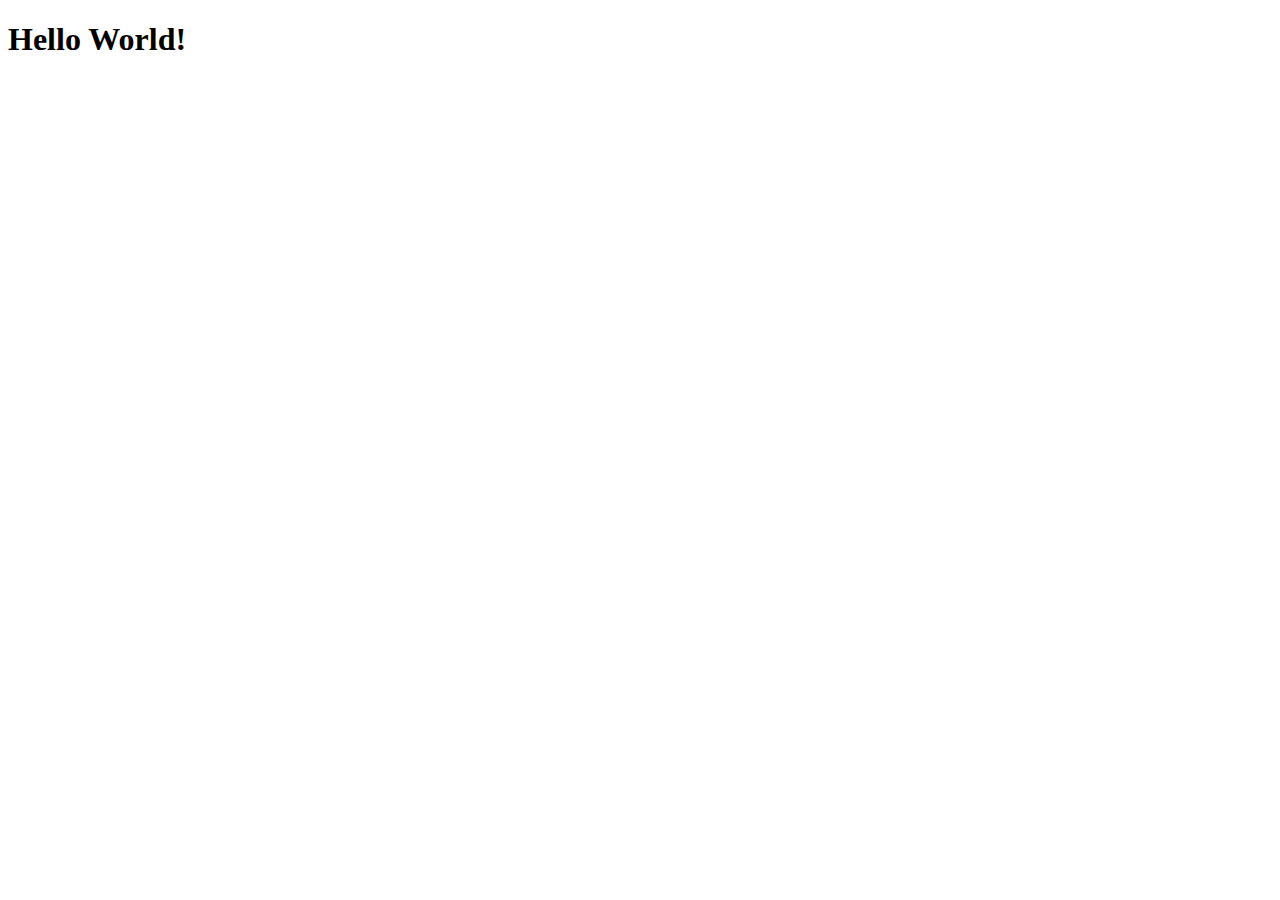
==== index.html @ 15f034bb "first commit" ====
<!DOCTYPE html>
<html lang="en">
<head>
    <meta charset="UTF-8">
    <meta name="viewport" content="width=device-width, initial-scale=1.0">
    <title>Rana's Portfolio Website | First Assignment!</title>
</head>
<body>
    <h1>Hello World!</h1>
</body>
</html>
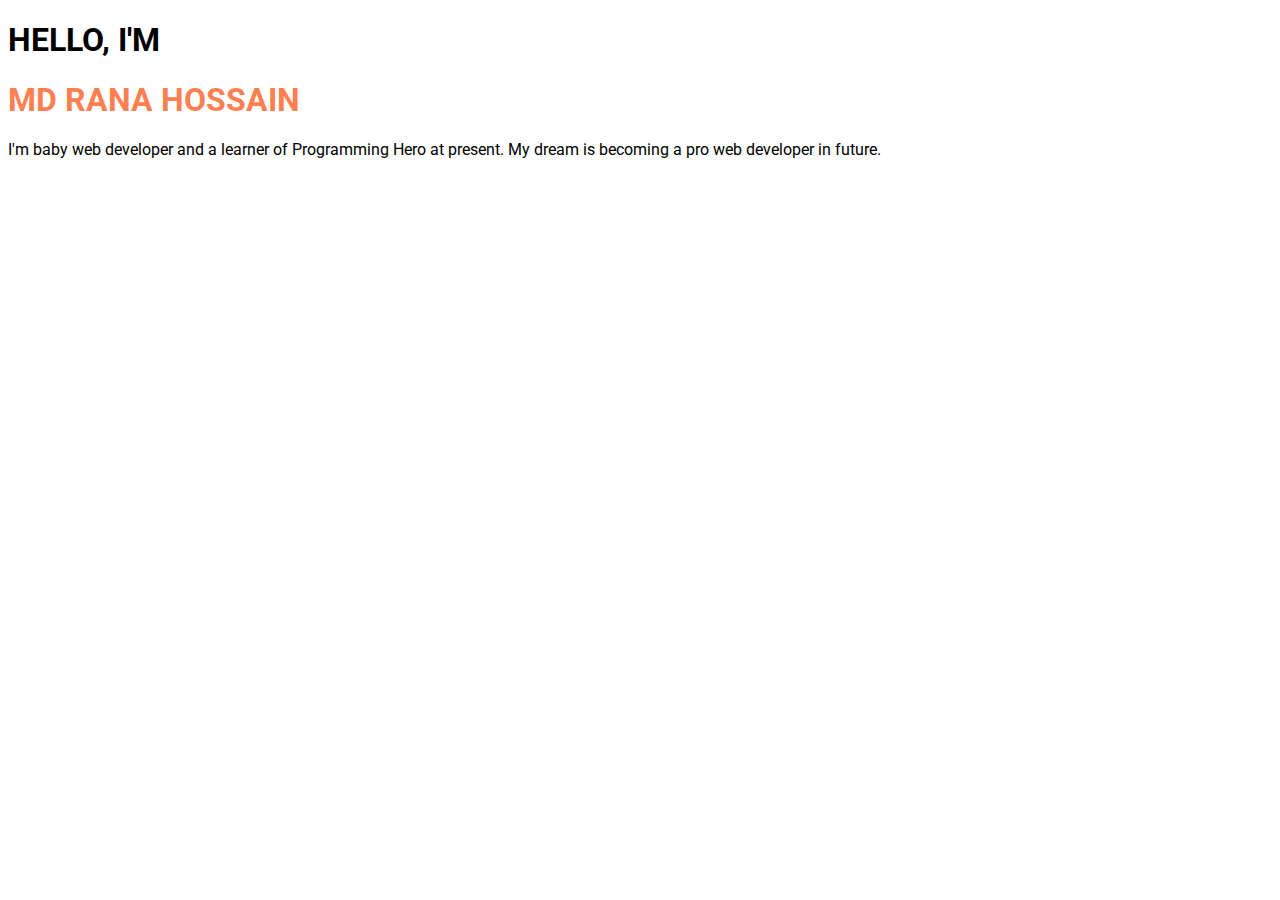
==== commit 84b715ae: "First push" ====
--- a/index.html
+++ b/index.html
@@ -4,8 +4,13 @@
     <meta charset="UTF-8">
     <meta name="viewport" content="width=device-width, initial-scale=1.0">
     <title>Rana's Portfolio Website | First Assignment!</title>
+    <link rel="preconnect" href="https://fonts.gstatic.com">
+    <link href="https://fonts.googleapis.com/css2?family=Bebas+Neue&family=Roboto&display=swap" rel="stylesheet">
+    <link rel="stylesheet" href="style.css">
 </head>
 <body>
-    <h1>Hello World!</h1>
+    <h1>HELLO, I'M</h1>
+    <h1><span class="my-name">MD RANA HOSSAIN</span></h1>
+    <p>I'm baby web developer and a learner of Programming Hero at present. My dream is becoming a pro web developer in future.</p>
 </body>
 </html>--- a/style.css
+++ b/style.css
@@ -0,0 +1,8 @@
+body{
+    font-family: 'Bebas Neue', cursive;
+font-family: 'Roboto', sans-serif;
+}
+
+.my-name{
+    color: coral;
+}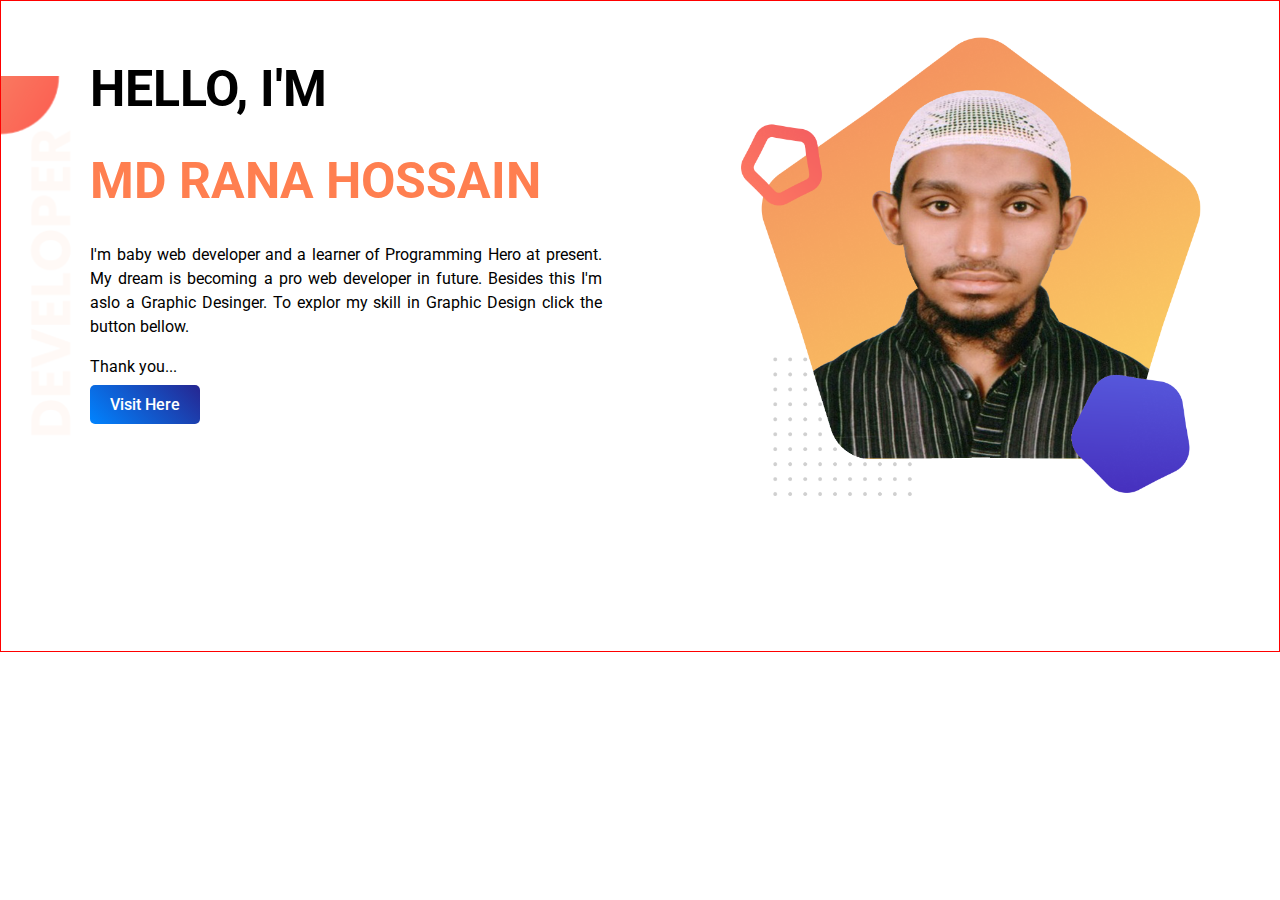
==== commit 028b5f43: "Second Push" ====
--- a/index.html
+++ b/index.html
@@ -9,8 +9,17 @@
     <link rel="stylesheet" href="style.css">
 </head>
 <body>
-    <h1>HELLO, I'M</h1>
-    <h1><span class="my-name">MD RANA HOSSAIN</span></h1>
-    <p>I'm baby web developer and a learner of Programming Hero at present. My dream is becoming a pro web developer in future.</p>
+    <section class="top-banner">
+        <div class=half-width>
+            <h1>HELLO, I'M</h1>
+            <h1><span class="my-name">MD RANA HOSSAIN</span></h1>
+            <p>I'm baby web developer and a learner of Programming Hero at present. My dream is becoming a pro web developer in future. Besides this I'm aslo a Graphic Desinger. To explor my skill in Graphic Design click the button bellow.</p>
+            <p>Thank you...</p>
+            <a class="link-button freelancer" target="_blank" href="https://www.freelancer.com/u/MdRana786">Visit Here</a>
+        </div>
+        <div class=half-width>
+            <img src="images/profile1.png" alt="My First Image">
+        </div>
+    </section>
 </body>
 </html>--- a/style.css
+++ b/style.css
@@ -1,8 +1,55 @@
 body{
+    margin: 0%;
     font-family: 'Bebas Neue', cursive;
 font-family: 'Roboto', sans-serif;
 }
 
+h1{
+    font-size: 50px;
+    font-weight: 700;
+
+}
+
+p{
+    font-family: 'Roboto', sans-serif;
+    line-height: 24px;
+    text-align: justify;
+}
+
+
 .my-name{
     color: coral;
+}
+.top-banner{
+    background-image: url("images/top-banner.png");
+    background-repeat: no-repeat;
+    background-position: left;
+
+    
+}
+
+.half-width{
+    margin-left: 5%;
+    width: 40%;
+    padding: 2%;
+    float: left;
+}
+
+section img{
+    width: 100%;
+}
+
+section{
+    height: 500px;
+    padding-bottom: 150px;
+    border: solid red 1px;
+}
+
+.link-button{
+    text-decoration: none;
+    font-weight: 500;
+    color: white;
+    background-image: linear-gradient(45deg, #0084ff, #262691);
+    padding: 10px 20px;
+    border-radius: 5px;
 }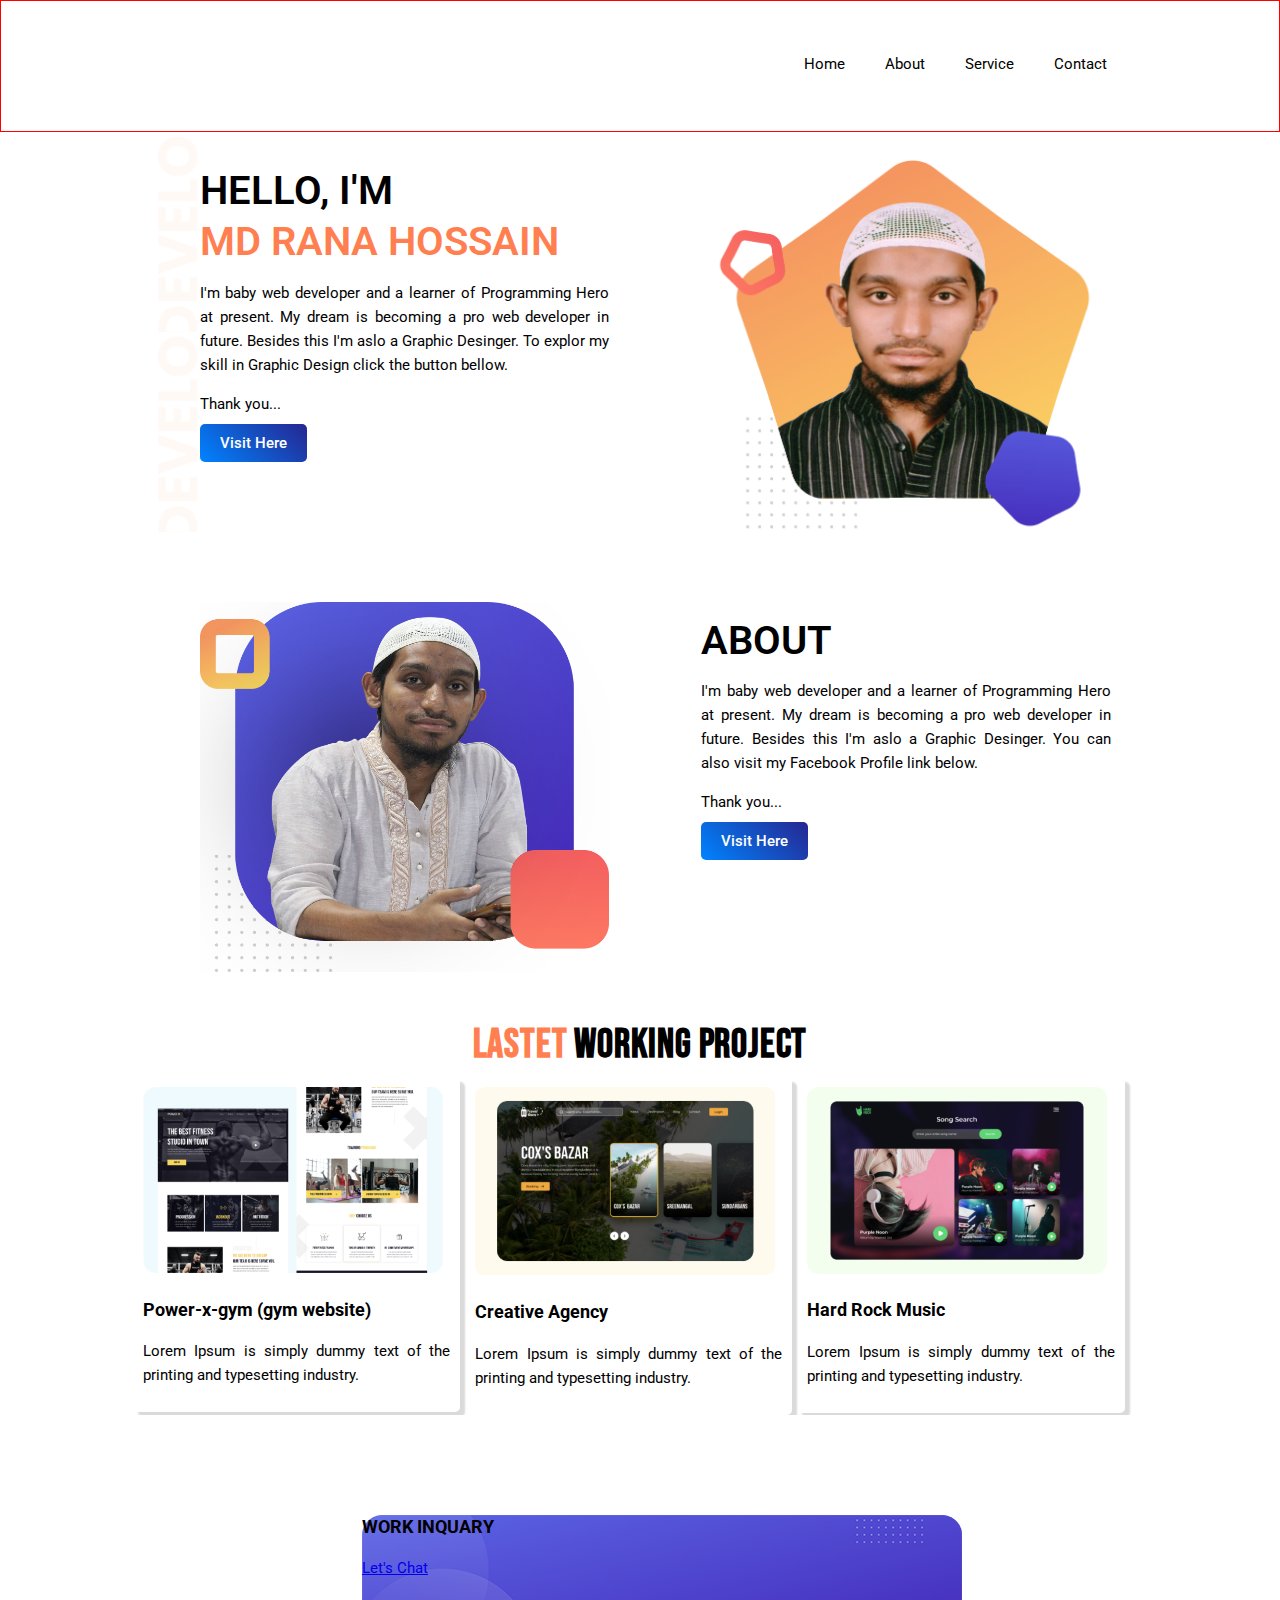
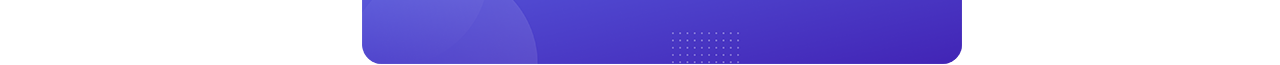
==== commit b133580b: "Fourth push" ====
--- a/index.html
+++ b/index.html
@@ -9,6 +9,19 @@
     <link rel="stylesheet" href="style.css">
 </head>
 <body>
+    <header>
+        <div class="container">
+            <nav>
+                <ul>
+                    <li><a href="index.html"></a>Home</li>
+                    <li><a href="about.html"></a>About</li>
+                    <li><a href="service.html"></a>Service</li>
+                    <li><a href="contact.html"></a>Contact</li>
+                </ul>
+            </nav>
+        </div>
+    </header>
+
     <section class="top-banner">
         <div class=half-width>
             <h1>HELLO, I'M</h1>
@@ -21,5 +34,47 @@
             <img src="images/profile1.png" alt="My First Image">
         </div>
     </section>
+
+    <section class="top-banner">
+        <div class=half-width>
+            <img src="images/profile2.png" alt="My First Image">
+        </div>
+        <div class=half-width>
+            <h1>ABOUT</h1>
+            <p>I'm baby web developer and a learner of Programming Hero at present. My dream is becoming a pro web developer in future. Besides this I'm aslo a Graphic Desinger. You can also visit my Facebook Profile link below.</p>
+            <p>Thank you...</p>
+            <a class="link-button freelancer" target="_blank" href="https://www.freelancer.com/u/MdRana786">Visit Here</a>
+        </div>
+    </section>
+
+    <section class="latest-works">
+        <h2><span class="my-name">LASTET</span> WORKING PROJECT</h2>
+        <div class="boxes">
+            <div class="box">
+                <img src="images/image 4.png" alt="First Work Image">
+                <h3>Power-x-gym (gym website)</h3>
+                <p>Lorem Ipsum is simply dummy text of the printing and typesetting industry.</p>
+            </div>
+
+            <div class="box">
+                <img src="images/image 5.png" alt="Second Work Image">
+                <h3>Creative Agency</h3>
+                <p>Lorem Ipsum is simply dummy text of the printing and typesetting industry.</p>
+            </div>
+
+            <div class="box">
+                <img src="images/image 6.png" alt="Third Work Image">
+                <h3>Hard Rock Music</h3>
+                <p>Lorem Ipsum is simply dummy text of the printing and typesetting industry.</p>
+            </div>
+        </div>
+    </section>
+
+    <section class="work-inquary">
+        
+        <h3 class="heading">WORK INQUARY</h3>
+        <a href="m.me/mdranahossain203/">Let's Chat</a>
+    </section>
+
 </body>
 </html>--- a/style.css
+++ b/style.css
@@ -1,12 +1,15 @@
 body{
-    margin: 0%;
+    margin: 0;
+    padding: 0;
     font-family: 'Bebas Neue', cursive;
-font-family: 'Roboto', sans-serif;
+    font-family: 'Roboto', sans-serif;
+    line-height: 24px;
+    font-size: 15px;
 }
 
 h1{
-    font-size: 50px;
-    font-weight: 700;
+    font-size: 40px;
+    font-weight: 600;
 
 }
 
@@ -24,8 +27,11 @@
     background-image: url("images/top-banner.png");
     background-repeat: no-repeat;
     background-position: left;
-
-    
+    box-sizing: border-box;
+    margin: auto;
+    width: 80%;
+    min-height: 200px;
+   
 }
 
 .half-width{
@@ -39,11 +45,6 @@
     width: 100%;
 }
 
-section{
-    height: 500px;
-    padding-bottom: 150px;
-    border: solid red 1px;
-}
 
 .link-button{
     text-decoration: none;
@@ -52,4 +53,92 @@
     background-image: linear-gradient(45deg, #0084ff, #262691);
     padding: 10px 20px;
     border-radius: 5px;
-}+}
+
+.latest-works{
+    margin: auto;
+    width: 80%;
+    overflow: hidden;
+}
+
+.latest-works h2{
+    text-align: center;
+    font-size: 40px;
+    font-weight: bold;
+    font-family: bebas neue;
+    letter-spacing: .02em;
+    margin-bottom: 20px;
+    
+}
+
+header{
+    padding: 30px;
+    min-height: 70px;
+    border: solid 1px red;
+}
+
+.container{
+    margin: auto;
+    width: 80%;
+    overflow: hidden;
+}
+
+.container a{
+    text-decoration: none;
+    color: black;
+    font-size: 18px;
+    text-transform: uppercase;
+    font-weight: bold;
+}
+
+ul{
+    margin: 0;
+    padding: 0;
+
+}
+
+nav{
+    float: right;
+    margin-top: 20px;
+}
+
+header li{
+    float: left;
+    display: inline;
+    padding: 0px 20px 0px 20px;
+}
+
+.box{
+    float: left;
+    width: 30%;
+    padding: 10px;
+    text-align: center;
+    text-align: justify;
+    margin-left: 5px;
+    box-shadow: 5px 5px 2px rgb(218, 218, 218);
+    border-radius: 5px;
+    height: 80%;
+
+}
+
+.boxes img{
+    width: 300px;
+}
+
+.box p{
+    font-family: 'Roboto', sans-serif;
+}
+
+.boxes{
+    padding-bottom: 20px;
+}
+
+.work-inquary{
+    background-image: url("shapes/Group_33094_2.png");
+    background-repeat: no-repeat;
+    min-height: 150px;
+    width: 60%;
+    margin: auto;
+    margin-top: 100px;
+    margin-right: 150px;
+}
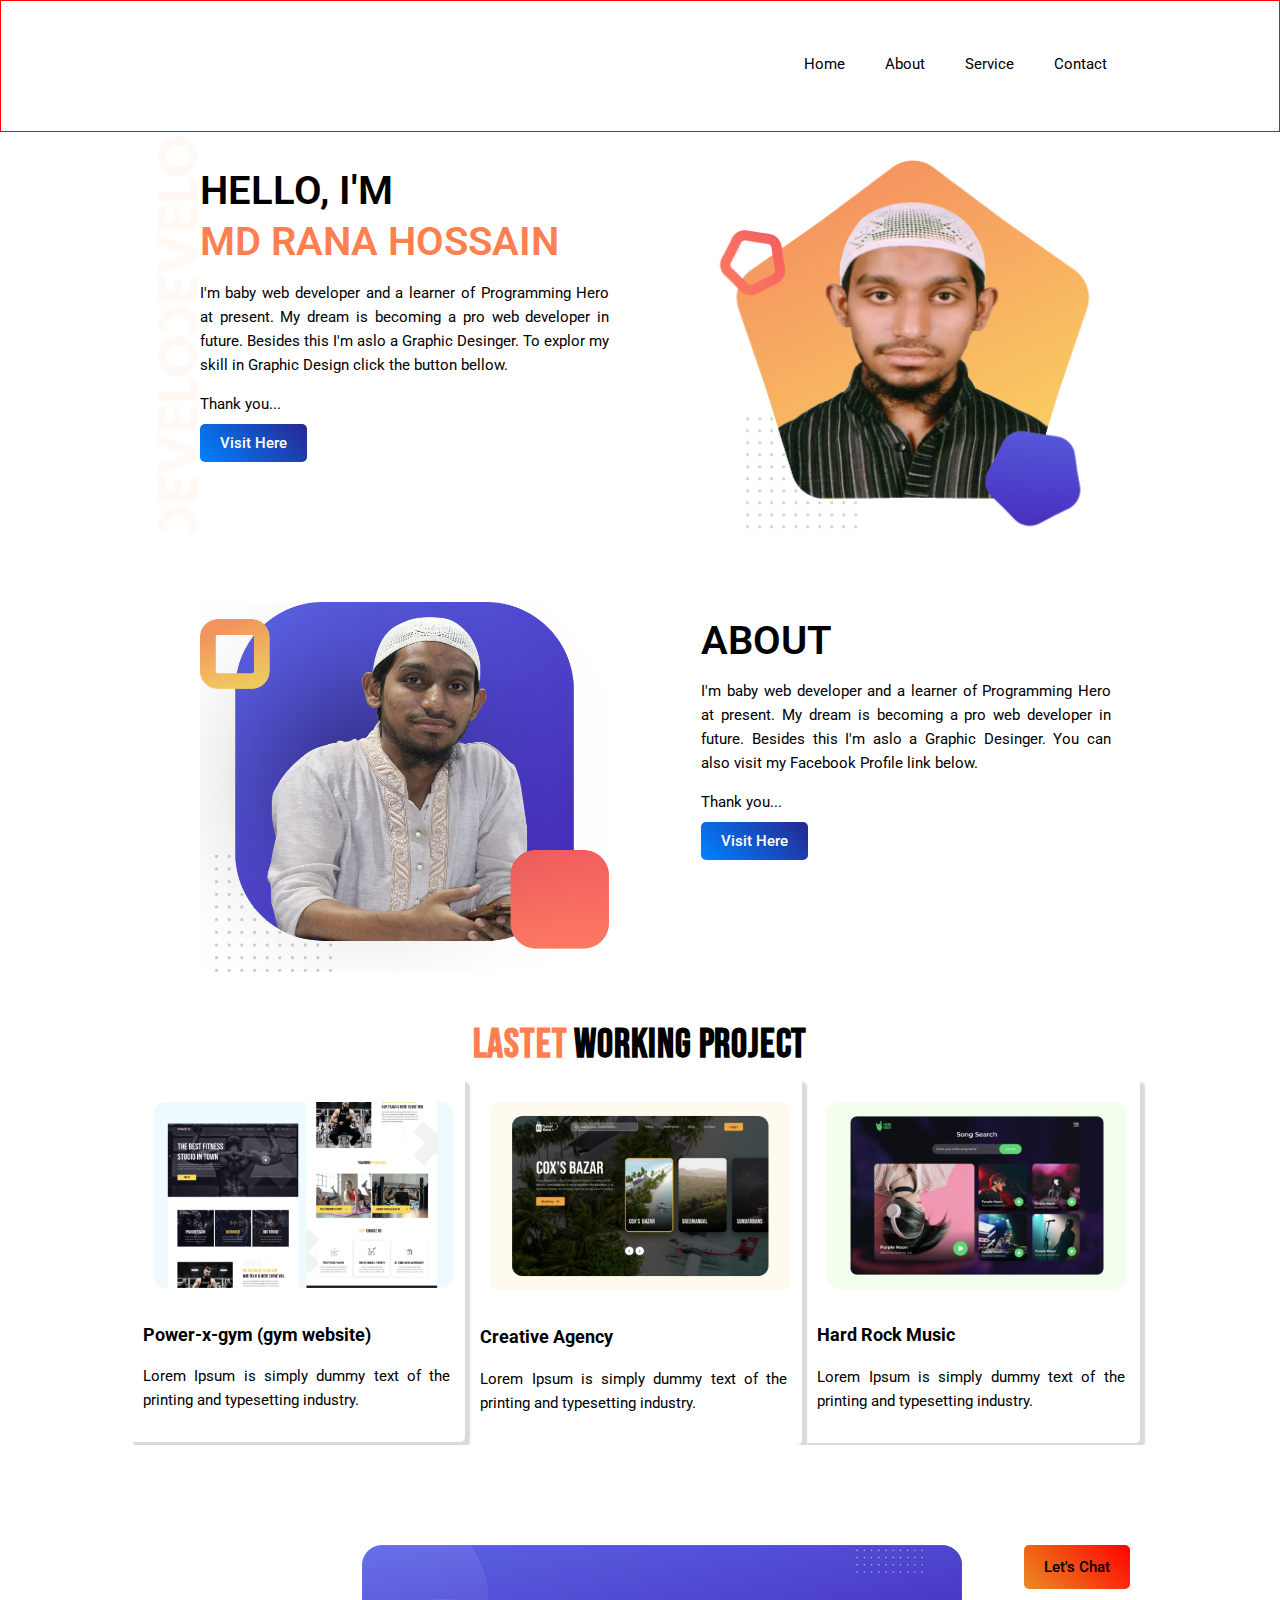
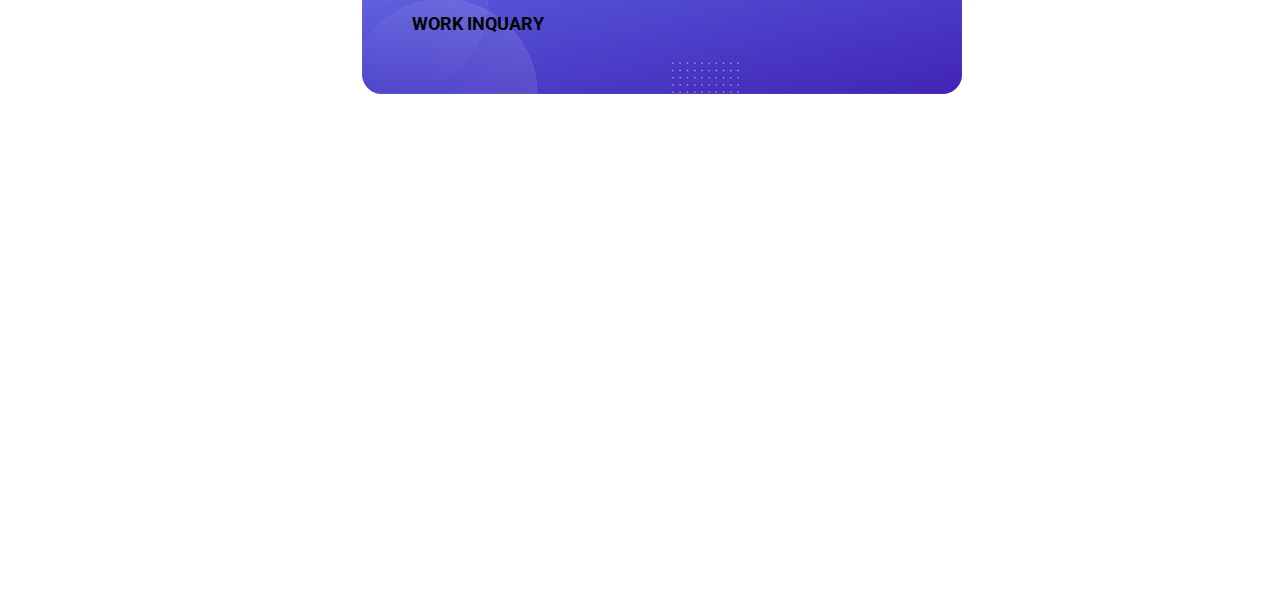
==== commit 277a3302: "Fifth push" ====
--- a/index.html
+++ b/index.html
@@ -71,10 +71,11 @@
     </section>
 
     <section class="work-inquary">
-        
+        <div class="">
         <h3 class="heading">WORK INQUARY</h3>
         <a href="m.me/mdranahossain203/">Let's Chat</a>
+        </div>
     </section>
-
+<div style="height: 500px;"></div>
 </body>
 </html>--- a/style.css
+++ b/style.css
@@ -59,6 +59,7 @@
     margin: auto;
     width: 80%;
     overflow: hidden;
+    min-height: 400px;
 }
 
 .latest-works h2{
@@ -111,10 +112,10 @@
 .box{
     float: left;
     width: 30%;
-    padding: 10px;
+    padding: 15px;
     text-align: center;
     text-align: justify;
-    margin-left: 5px;
+    margin: auto;
     box-shadow: 5px 5px 2px rgb(218, 218, 218);
     border-radius: 5px;
     height: 80%;
@@ -123,6 +124,8 @@
 
 .boxes img{
     width: 300px;
+    padding: 10px;
+    margin: auto;
 }
 
 .box p{
@@ -142,3 +145,24 @@
     margin-top: 100px;
     margin-right: 150px;
 }
+
+.work-inquary h3{
+    padding-top: 50px;
+    padding-left: 50px;
+    float: left;
+}
+
+.work-inquary a{
+    float: right;
+    text-decoration: none;
+    font-weight: 500;
+    color: rgb(0, 0, 0);
+    background-image: linear-gradient(45deg, #eb8c20, #ff0202);
+    padding: 10px 20px;
+    border-radius: 5px;
+    
+}
+
+.work-inquary h3, a{
+    display: inline;;
+}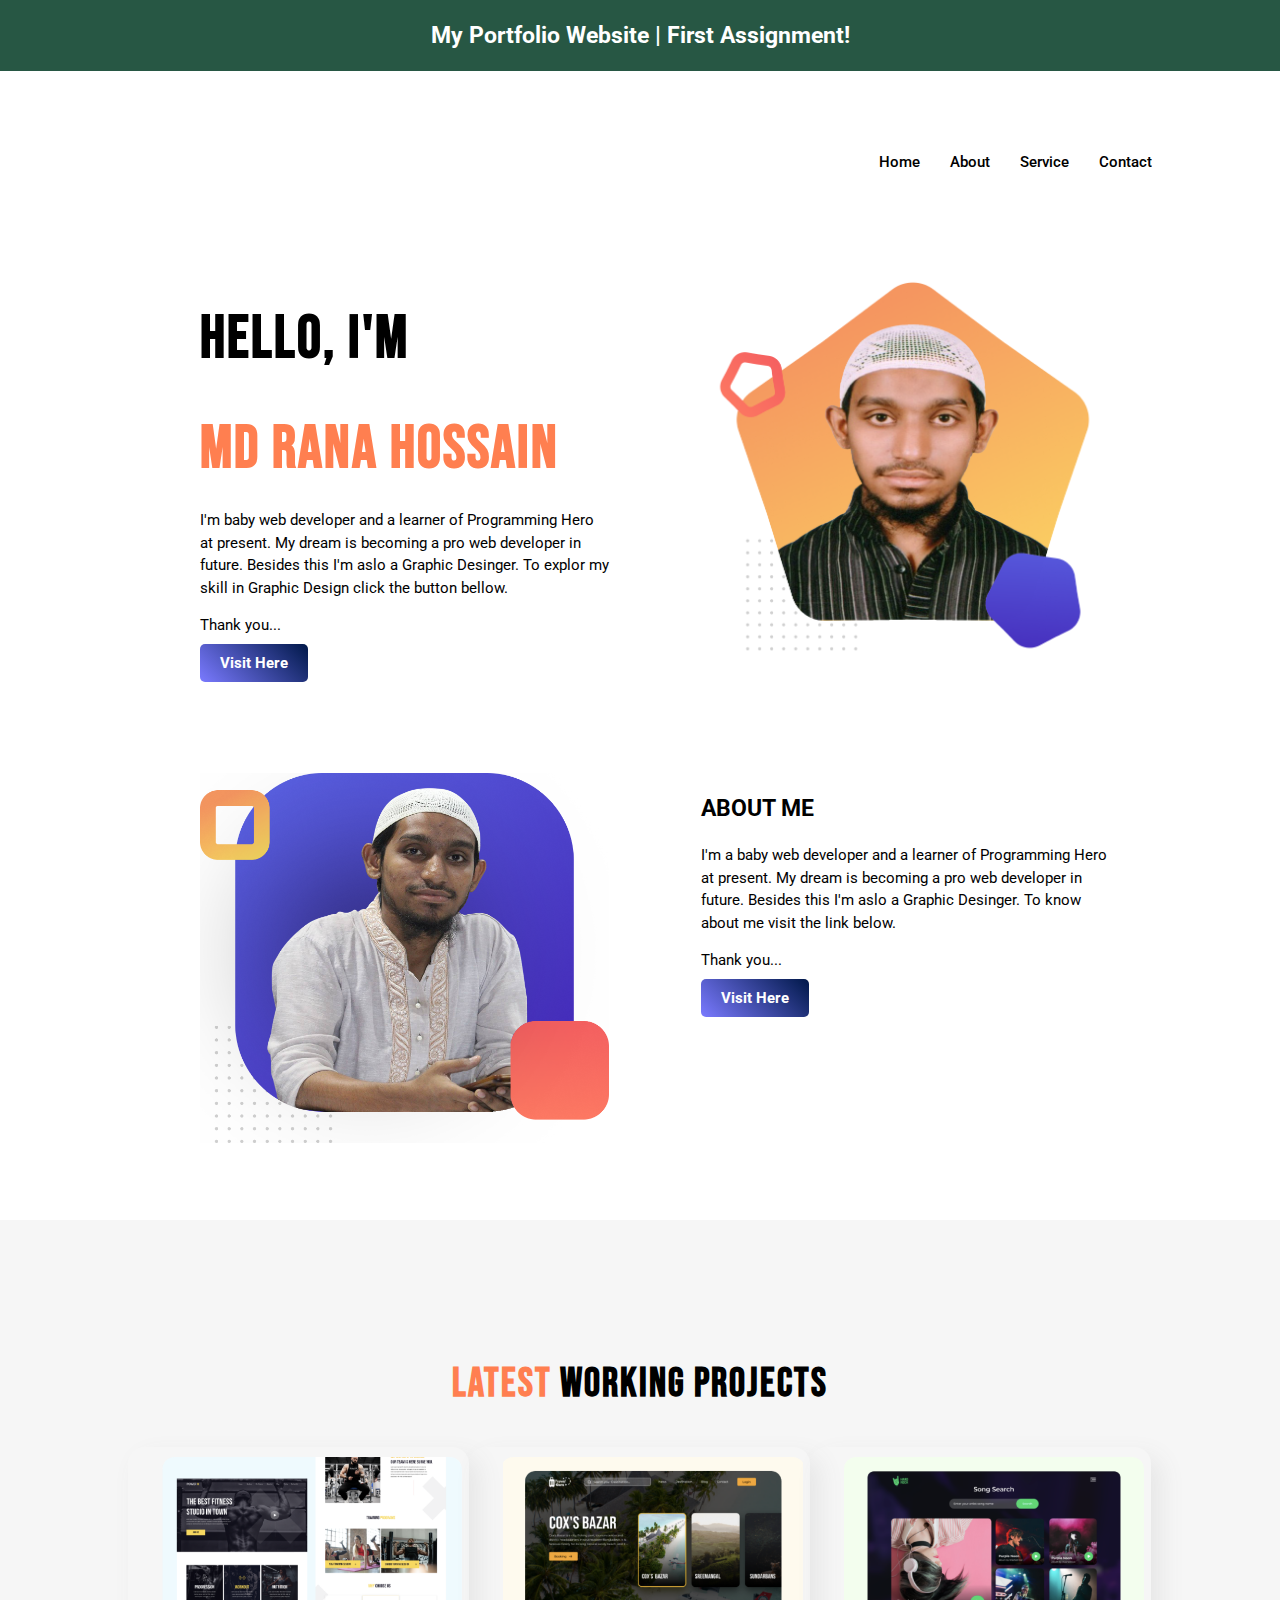
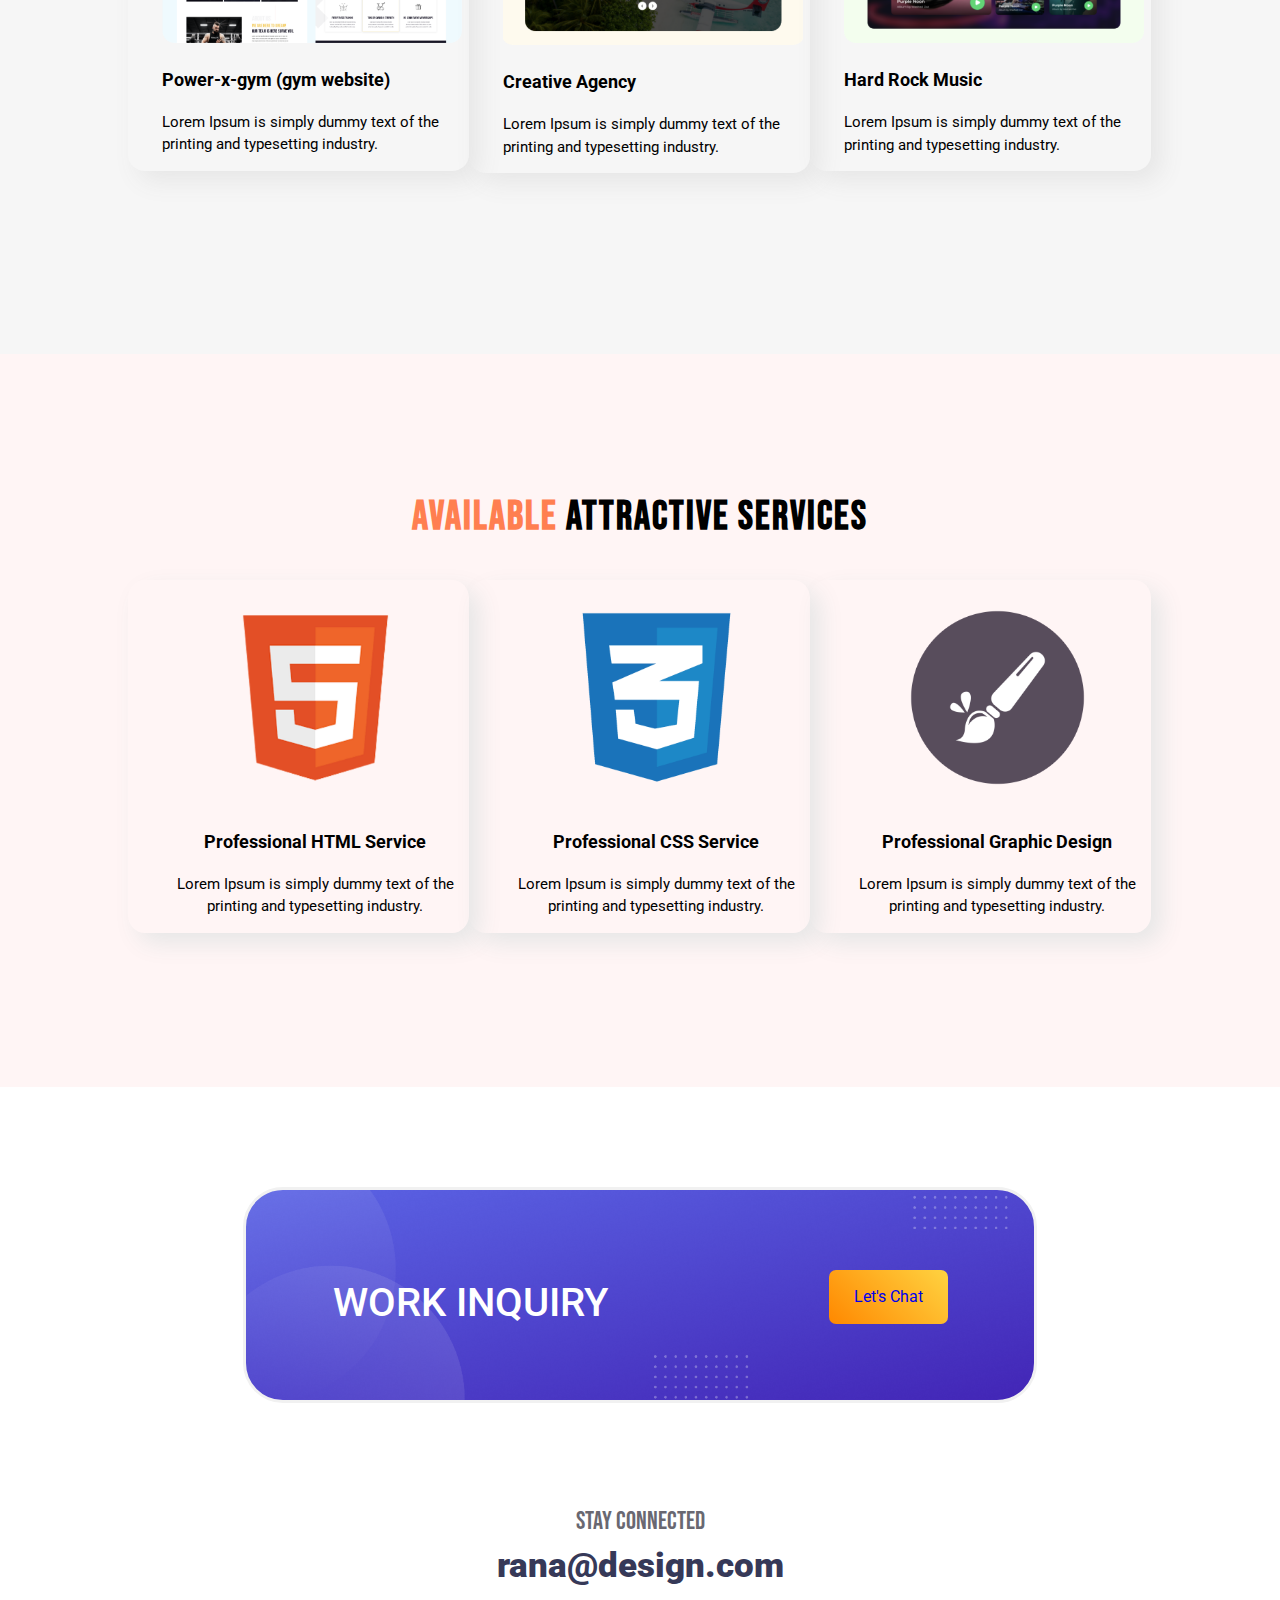
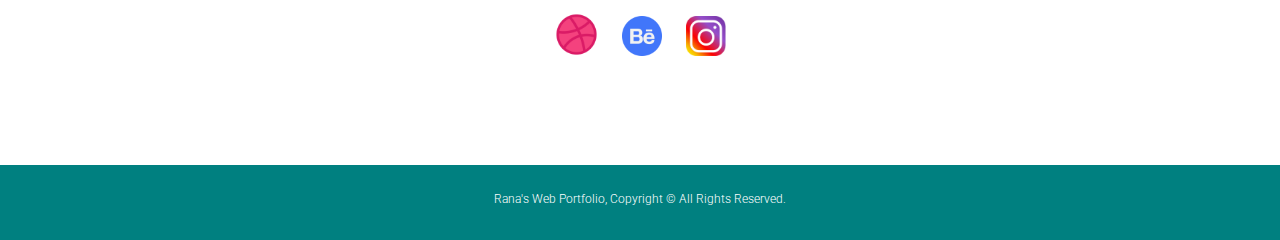
==== commit 2480157b: "anoter push" ====
--- a/index.html
+++ b/index.html
@@ -3,79 +3,147 @@
 <head>
     <meta charset="UTF-8">
     <meta name="viewport" content="width=device-width, initial-scale=1.0">
-    <title>Rana's Portfolio Website | First Assignment!</title>
+    <title>My Second Website | For First Assignment</title>
+    <link rel="stylesheet" href="style2.css">
     <link rel="preconnect" href="https://fonts.gstatic.com">
-    <link href="https://fonts.googleapis.com/css2?family=Bebas+Neue&family=Roboto&display=swap" rel="stylesheet">
-    <link rel="stylesheet" href="style.css">
+    <link href="https://fonts.googleapis.com/css2?family=Bebas+Neue&family=Roboto:wght@400;500;700&display=swap" rel="stylesheet">
 </head>
 <body>
     <header>
         <div class="container">
-            <nav>
-                <ul>
-                    <li><a href="index.html"></a>Home</li>
-                    <li><a href="about.html"></a>About</li>
-                    <li><a href="service.html"></a>Service</li>
-                    <li><a href="contact.html"></a>Contact</li>
-                </ul>
-            </nav>
+            <div class="branding">
+                <h2>My Portfolio Website | First Assignment!</h2>
+            </div>
+        </div> <!--container-->
+    </header>
+    
+    <div class="container">
+        <section id="navigation">
+                <nav>
+                    <ul>
+                        <li><a target="-blank" href="index2.html">Home</a></li>
+                        <li><a target="-blank" href="about.html">About</a></li>
+                        <li><a target="-blank" href="service.html">Service</a></li>
+                        <li><a target="-blank" href="contact.html">Contact</a></li>
+                    </ul>
+                </nav>
+        </section>
+    </div>  
+    <section id="showcase1">
+        <div class="container">
+            <div class="half-container1">
+                <h1>HELLO, I'M</h1>
+                <h1><span class="highlight">MD RANA HOSSAIN</span></h1>
+                <P>I'm baby web developer and a learner of Programming Hero at present. My dream is becoming a pro web developer in future. Besides this I'm aslo a Graphic Desinger. To explor my skill in Graphic Design click the button bellow.</P>
+                <P>Thank you...</P>
+                <a class="link-button" href="https://www.freelancer.com/u/MdRana786" target="_blank">Visit Here</a>
+            </div>
+            <div class="half-container1">
+                <img src="images/profile1.png" alt="First Image">
+            </div>
+            
+        </div> <!--container-->
+
+    </section>
+
+    <section id="showcase1">
+        <div class="container">
+            <div class="half-container1">
+                <img src="images/profile2.png" alt="Second Image">
+            </div>
+            <div class="half-container1">
+                <h2>ABOUT ME</h2>
+                <P>I'm a baby web developer and a learner of Programming Hero at present. My dream is becoming a pro web developer in future. Besides this I'm aslo a Graphic Desinger. To know about me visit the link below.</P>
+                <P>Thank you...</P>
+                <a class="link-button" href="about.html" target="_blank">Visit Here</a>
+            </div>
+
+        </div> <!--container-->
+
+    </section>
+
+    <section id="projects">
+        <div class="project-c">
+            <h2><span class="highlight">Latest</span> Working Projects</h2>
+            <div class="thrid-one-container">
+                <img src="images/image 4.png" alt="Project 1">
+                <h3>Power-x-gym (gym website)</h3>
+                <p>Lorem Ipsum is simply dummy text of the 
+                printing and typesetting industry.</p>
+            </div>
+
+            <div class="thrid-one-container">
+                <img src="images/image 5.png" alt="Project 1">
+                <h3>Creative Agency</h3>
+                <p>Lorem Ipsum is simply dummy text of the 
+                printing and typesetting industry.</p>
+            </div>
+
+            <div class="thrid-one-container">
+                <img src="images/image 6.png" alt="Project 1">
+                <h3>Hard Rock Music</h3>
+                <p>Lorem Ipsum is simply dummy text of the 
+                printing and typesetting industry.</p>
+            </div>
+        </div> <!--container-->
+    </section><!--project-->
+
+    <section id="pro2"><!--Serveice Start-->
+        <div class="servsec">
+            <div class="project-c">
+                <h2><span class="highlight">Available</span> Attractive Services</h2>
+                <div class="thrid-one-container servie">
+                    <img src="images/html-logo-1.png" alt="Project 1">
+                    <h3>Professional HTML Service</h3>
+                    <p>Lorem Ipsum is simply dummy text of the 
+                    printing and typesetting industry.</p>
+                </div>
+
+                <div class="thrid-one-container servie">
+                    <img src="images/css-logo.png" alt="Project 1">
+                    <h3>Professional CSS Service</h3>
+                    <p>Lorem Ipsum is simply dummy text of the 
+                    printing and typesetting industry.</p>
+                </div>
+
+                <div class="thrid-one-container servie">
+                    <img src="images/graphic-logo.png" alt="Project 1">
+                    <h3>Professional Graphic Design</h3>
+                    <p>Lorem Ipsum is simply dummy text of the 
+                    printing and typesetting industry.</p>
+                </div>
+            </div> <!--container-->
         </div>
-    </header>
 
-    <section class="top-banner">
-        <div class=half-width>
-            <h1>HELLO, I'M</h1>
-            <h1><span class="my-name">MD RANA HOSSAIN</span></h1>
-            <p>I'm baby web developer and a learner of Programming Hero at present. My dream is becoming a pro web developer in future. Besides this I'm aslo a Graphic Desinger. To explor my skill in Graphic Design click the button bellow.</p>
-            <p>Thank you...</p>
-            <a class="link-button freelancer" target="_blank" href="https://www.freelancer.com/u/MdRana786">Visit Here</a>
+    </section><!--Serveice End-->
+
+    <section id="contact">
+        <div class="container contact2">
+            <div class="contact1">
+                <div class="contact3">
+                    <h4 class="floating1 f2">WORK INQUIRY</h4>
+                    <div class="floating2 f3 chat-button">
+                        <a target="_blankt" href="https://www.facebook.com/mdranahossain203/">Let's Chat</a>
+                    </div>
+                </div>
+            </div>
         </div>
-        <div class=half-width>
-            <img src="images/profile1.png" alt="My First Image">
+    </section> <!--Project Showcase-->
+
+        
+    <section id="social-link">
+        <div class=" container socialmedia">
+            <h4 class="sm1">Stay Connected</h4>
+            <h4 class="sm2">rana@design.com</h4>
+                <div class="mainsmicon">
+                    <a class="smicon dribble" href="https://dribbble.com/"><img src="icons/image 6.png" alt="Dribble"></a>
+                    <a class="smicon" href="https://www.behance.net/"><img src="icons/Group 33059.png" alt="Behance"></a>
+                    <a class="smicon" href="https://www.instagram.com/"><img src="icons/image 7.png" alt="Instagram"></a>
+                </div>
         </div>
     </section>
-
-    <section class="top-banner">
-        <div class=half-width>
-            <img src="images/profile2.png" alt="My First Image">
-        </div>
-        <div class=half-width>
-            <h1>ABOUT</h1>
-            <p>I'm baby web developer and a learner of Programming Hero at present. My dream is becoming a pro web developer in future. Besides this I'm aslo a Graphic Desinger. You can also visit my Facebook Profile link below.</p>
-            <p>Thank you...</p>
-            <a class="link-button freelancer" target="_blank" href="https://www.freelancer.com/u/MdRana786">Visit Here</a>
-        </div>
-    </section>
-
-    <section class="latest-works">
-        <h2><span class="my-name">LASTET</span> WORKING PROJECT</h2>
-        <div class="boxes">
-            <div class="box">
-                <img src="images/image 4.png" alt="First Work Image">
-                <h3>Power-x-gym (gym website)</h3>
-                <p>Lorem Ipsum is simply dummy text of the printing and typesetting industry.</p>
-            </div>
-
-            <div class="box">
-                <img src="images/image 5.png" alt="Second Work Image">
-                <h3>Creative Agency</h3>
-                <p>Lorem Ipsum is simply dummy text of the printing and typesetting industry.</p>
-            </div>
-
-            <div class="box">
-                <img src="images/image 6.png" alt="Third Work Image">
-                <h3>Hard Rock Music</h3>
-                <p>Lorem Ipsum is simply dummy text of the printing and typesetting industry.</p>
-            </div>
-        </div>
-    </section>
-
-    <section class="work-inquary">
-        <div class="">
-        <h3 class="heading">WORK INQUARY</h3>
-        <a href="m.me/mdranahossain203/">Let's Chat</a>
-        </div>
-    </section>
-<div style="height: 500px;"></div>
+    <footer>
+        <p>Rana's Web Portfolio, Copyright &copy; All Rights Reserved.</p>
+    </footer>
 </body>
 </html>--- a/style2.css
+++ b/style2.css
@@ -0,0 +1,291 @@
+/* Global */
+body{
+    margin: 0;
+    padding: 0;
+    font-family: 'Bebas Neue', cursive;
+    font-family: 'Roboto', sans-serif;
+    font-size: 15px;
+    line-height: 1.5;
+}
+
+.container{
+    width: 80%;
+    margin: auto;
+    overflow: hidden;
+    margin-bottom: 50px;
+}
+ul{
+    margin: 0%;
+    padding: 0%;
+}
+
+/* Header */
+header{
+    background: #275744;
+    color: white;
+    min-height: 70px;
+    text-align: center;
+}
+#navigation a{
+    text-decoration: none;
+    color: black;
+    font-weight: 500;
+    font-size: 15px;
+}
+
+#navigation li{
+    float: left;
+    display: inline;
+    padding: 0 0 0 30px;
+    margin-top: 30px;
+    margin-bottom: 30px;
+    
+}
+#navigation{
+    float: right;
+}
+
+/* Showcase*/
+/*
+#showcase1{
+    min-height: 400px;
+    
+}
+.half-container1{
+    float: left;
+    width: 40%;
+    border: red solid 1px;
+    padding-left: 20px;
+}
+.half-container2{
+    float: right;
+    width: 40%;
+    border: red solid 1px;
+    padding-left: 20px;
+}
+img{
+    width: 100%;
+}
+h1{
+    font-size: 50px;
+
+}*/
+
+/* ShowcaseB*/
+
+#showcase1{
+    min-height: 400px;
+   
+}
+.half-container1{
+    width: 40%;
+    float: left;
+    padding-left: 5%;
+    margin: 2%;
+}
+#showcase1 img{
+    width: 100%;
+}
+h1{
+    font-size: 60px;
+    font-weight: 900;
+    padding: 0%;
+    margin: 0%;
+    margin-top: 20px;
+    font-family: 'Bebas Neue', cursive;
+    letter-spacing: 2px;
+    
+}
+.highlight{
+    color: coral;
+    padding-top: -10px;
+}
+.link-button{
+    background-image: linear-gradient(45deg, #7a7aff, #001849);
+    padding: 10px 20px;
+    text-decoration: none;
+    font-weight: 700;
+    color: white;
+    border-radius: 5px;
+}
+
+/*Projects*/
+#projects h2{
+    text-align: center;
+    font-size: 40px;
+    font-weight: 700;
+    text-transform: uppercase;
+    font-family: 'Bebas Neue', cursive;
+    letter-spacing: 2px;
+}
+
+.thrid-one-container{
+    float: left;
+    width: 30%;
+    padding-left: 3.3%;
+    box-shadow: 10px 10px 25px rgb(230, 230, 230);
+    border-radius: 5%;
+    height: 80%;
+    padding-top: 10px;
+}
+
+.thrid-one-container img{
+    width: 300px;
+}
+
+#projects{
+    min-height: 400px;
+    padding: 100px 0;
+    background-color: #f6f6f6;
+    margin: 0%;
+}
+.project-c{
+    width: 80%;
+    min-height: 500px;
+    margin: auto;
+}
+
+/*Work Inquiry*/
+
+/* Contact */
+
+.contact2{
+    padding: 50px 0px;
+    margin-top: 50px;
+}
+.contact1{
+    border: solid #f1f1f1; /*Border Important*/
+    width: 77%;
+    min-height: 100px;
+    border-radius: 40px;
+    margin: auto;
+    background-image: url("shapes/Group_33094_1.png");
+    background-repeat: no-repeat;
+    background-size: cover;
+    background-position: center;
+}
+.contact3{
+    width: 78%;
+    min-height: 100px;
+    border-radius: 30px;
+    margin: auto;
+    margin-top: 30px;
+    margin-bottom: 55px;
+    padding-bottom: 25px;
+
+
+}
+.f2{
+    display: inline;
+}
+
+.floating1{
+    float: left;
+    font-size: 40px;
+    color: white;
+    font-weight: 500;
+    padding-bottom: 5px;
+    margin-bottom: 25px;
+    
+}
+
+.floating2{
+    float: right;
+    padding: 15px 25px;
+    background-image: linear-gradient(45deg, #ff8800, #ffd341);
+    border-radius: 7px;
+    font-size: 16px;
+    margin-top: 50px;
+    
+}
+.floating2 a{
+    text-decoration: none;
+}
+
+.socialmedia{
+    text-align: center;
+    width: 60%;
+    margin: auto;
+}
+
+.sm1{
+    text-align: center;
+    font-family: 'Bebas Neue', cursive;
+    font-size: 25px;
+    color: #696871;
+    font-weight: 300;
+    margin: 0px;
+}
+.sm2{
+    text-align: center;
+    font-family: 'Roboto', sans-serif;
+    font-size: 35px;
+    color: #363958;
+    font-weight: 900;
+    margin: 0px;
+}
+
+#social-link{
+    height: 250px;
+    
+}
+
+
+.mainsmicon{
+    height: 50px;
+    margin: 0px;
+    padding: 25px 30px;
+}
+
+.mainsmicon a{
+    padding: 0px 10px 0px 10px;
+    
+}
+
+.socialmedia img{
+    width: 40px;
+    margin-top: -10px;
+}
+.mainsmicon .dribble img{
+    width: 43px;
+    padding-top: 5px;
+}
+
+/*Footer*/
+footer{
+    background-color: teal;
+    min-height: 75px;
+}
+
+footer p{
+    text-align: center;
+    color: white;
+    font-weight: 300;
+    padding-top: 25px;
+    font-size: 12px;
+}
+
+.servie img{
+    width: 175px;
+    padding: 20px;
+    position: relative;
+}
+
+/*service*/
+
+#pro2 h2{
+    text-align: center;
+    font-size: 40px;
+    font-weight: 700;
+    text-transform: uppercase;
+    font-family: 'Bebas Neue', cursive;
+    letter-spacing: 2px;
+}
+
+#pro2{
+    min-height: 400px;
+    padding: 100px 0;
+    background-color: #fff5f5;
+    margin: 0%;
+    text-align: center;
+}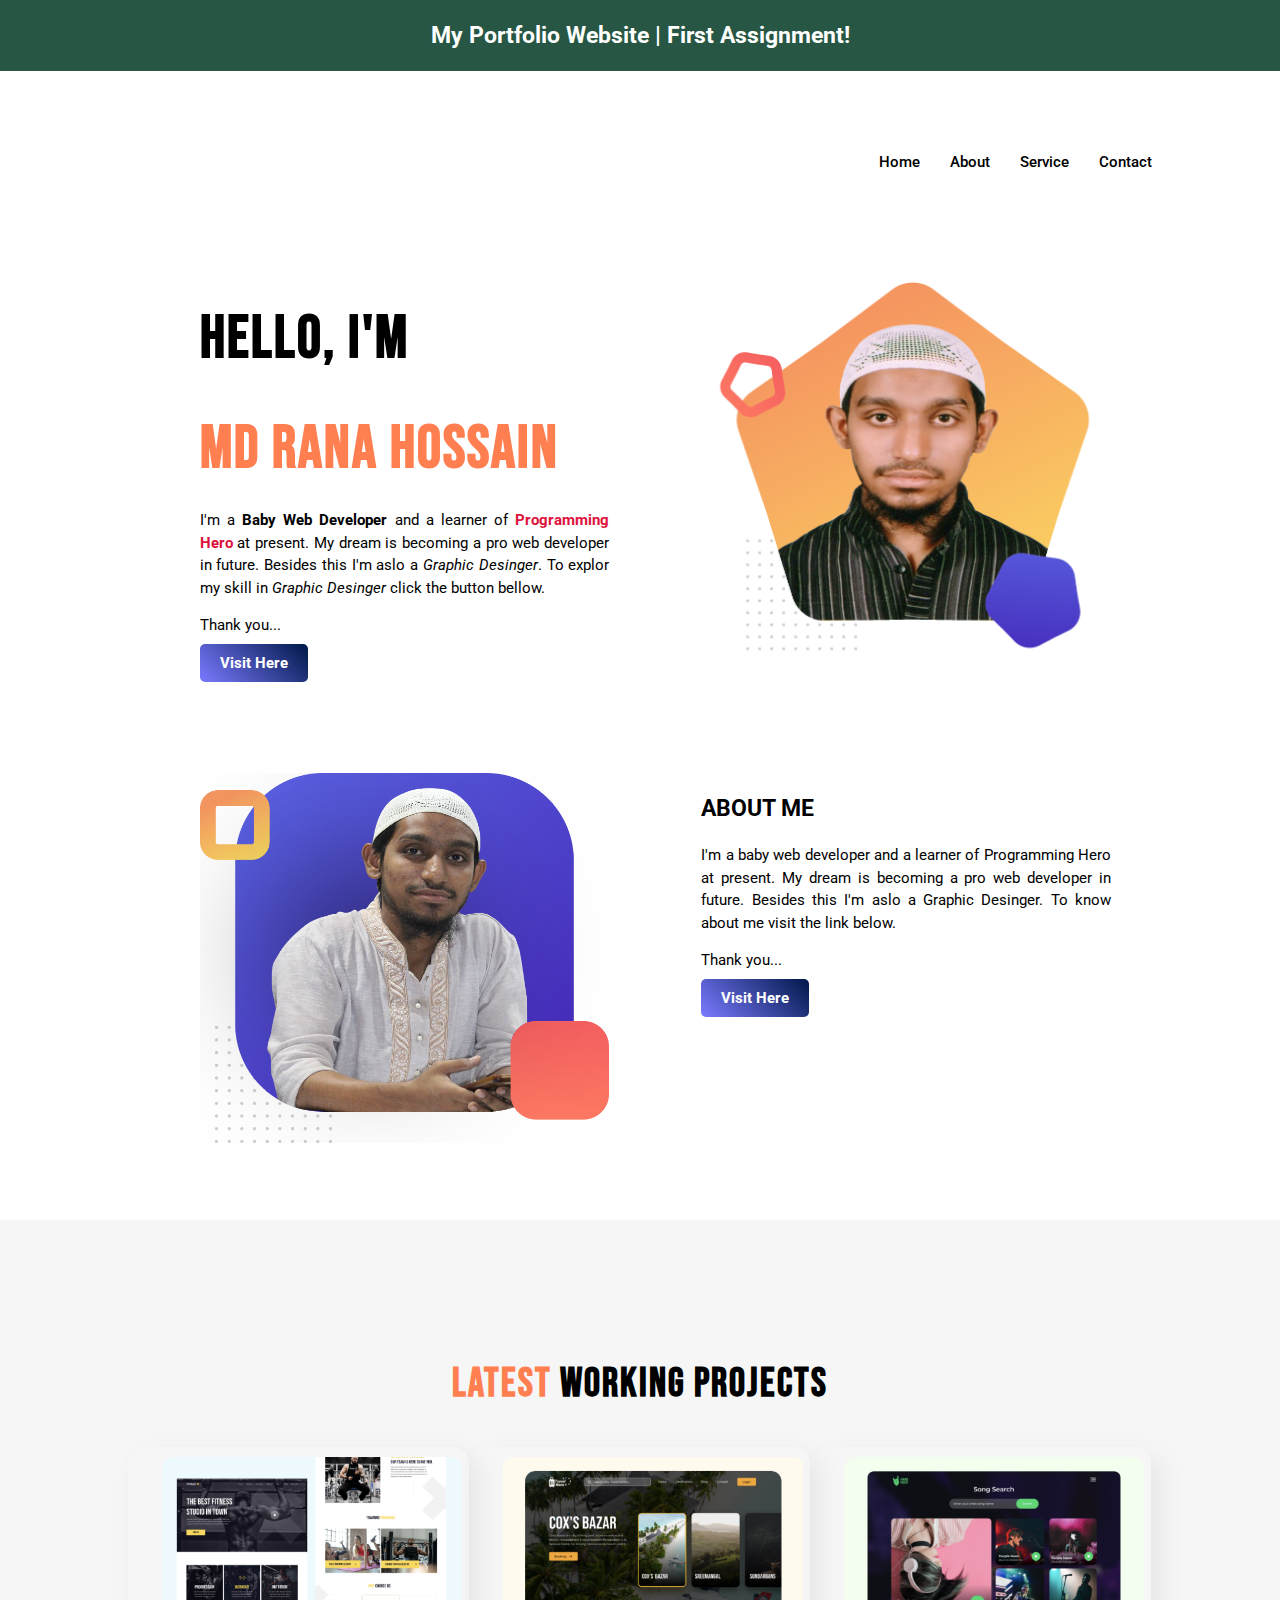
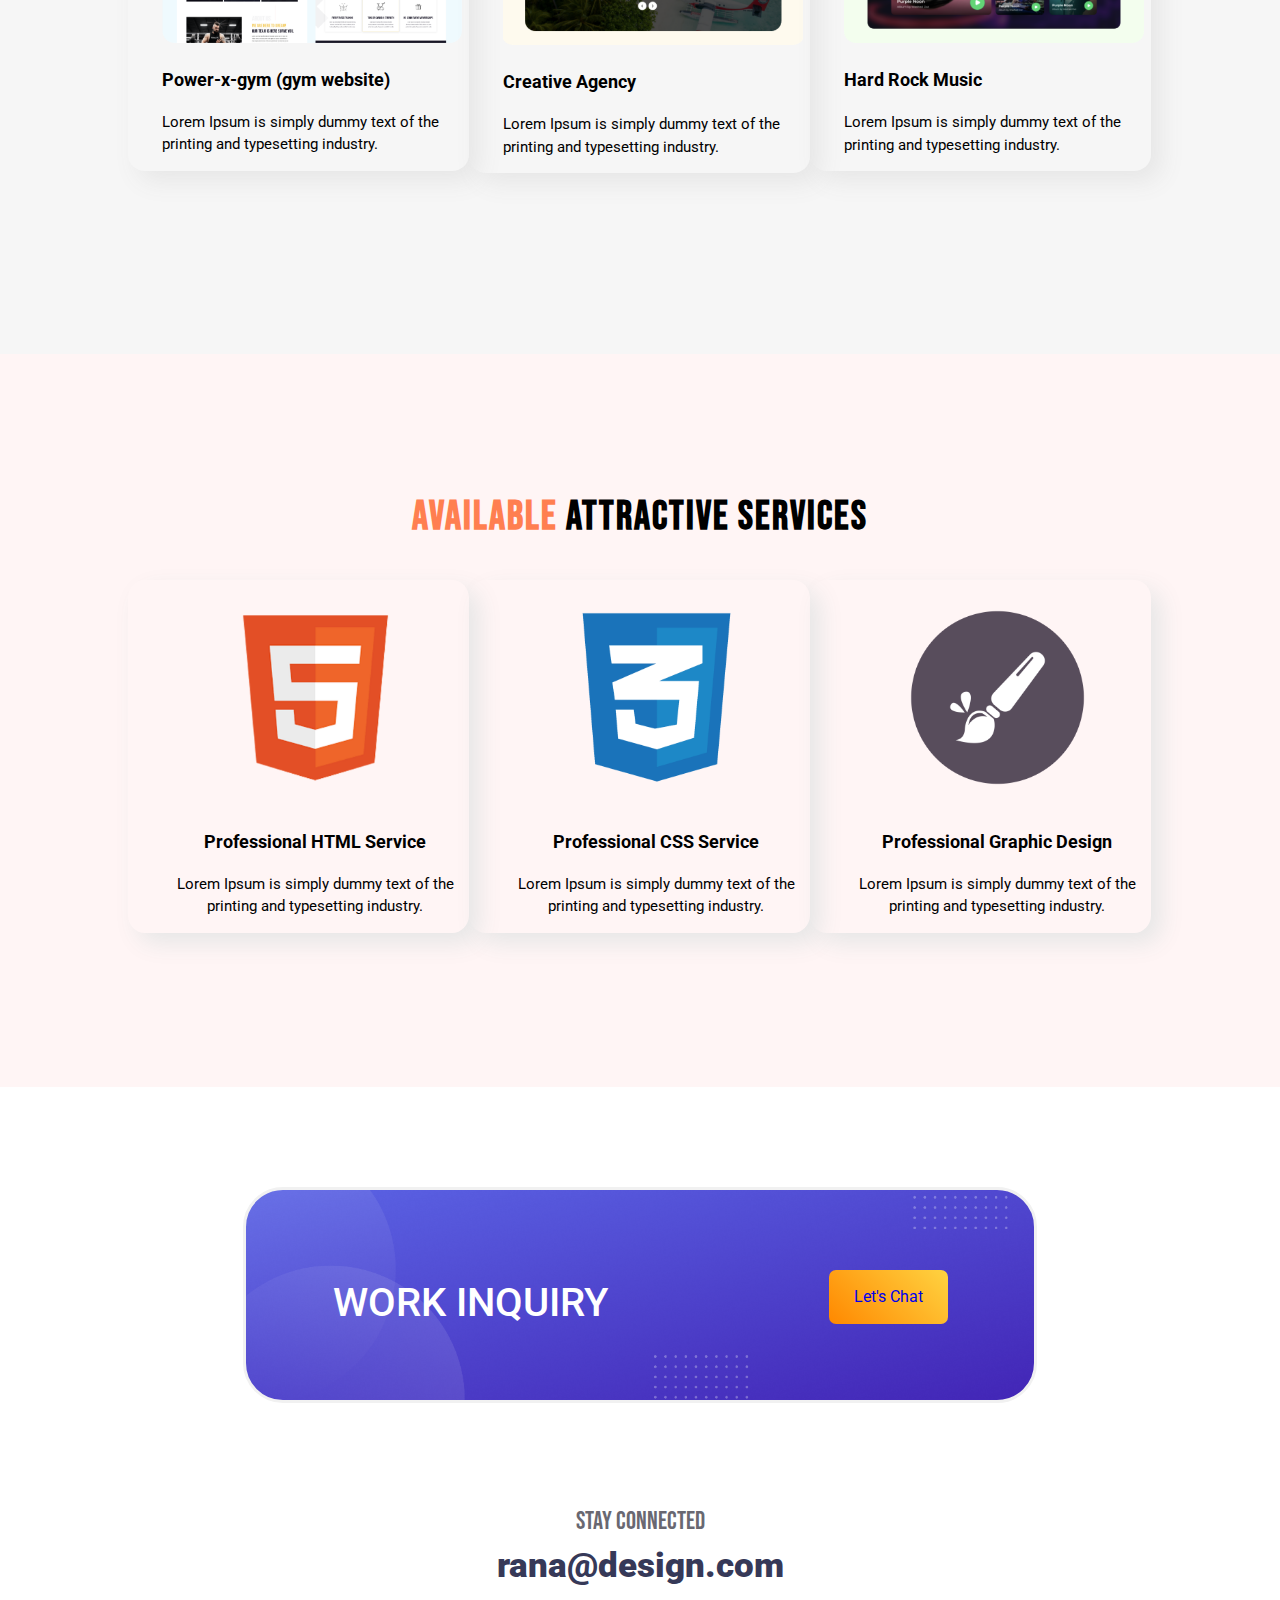
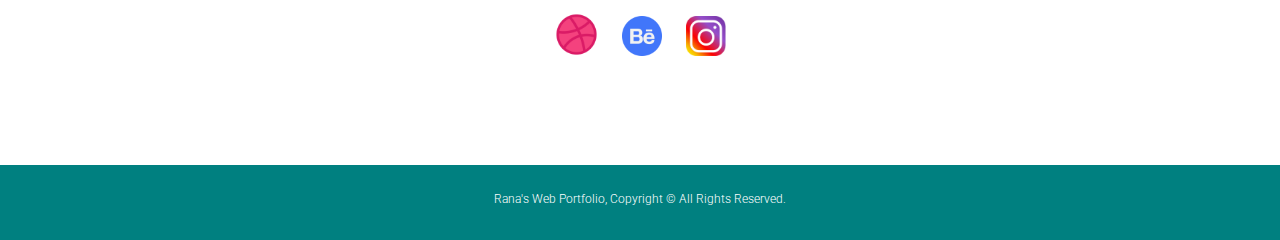
==== commit d91d1a1f: "Text Designing" ====
--- a/index.html
+++ b/index.html
@@ -34,7 +34,7 @@
             <div class="half-container1">
                 <h1>HELLO, I'M</h1>
                 <h1><span class="highlight">MD RANA HOSSAIN</span></h1>
-                <P>I'm baby web developer and a learner of Programming Hero at present. My dream is becoming a pro web developer in future. Besides this I'm aslo a Graphic Desinger. To explor my skill in Graphic Design click the button bellow.</P>
+                <P>I'm a <b>Baby Web Developer</b> and a learner of <a target="_blank" class="plink" href="https://web.programming-hero.com/"><span style="color: crimson;">Programming Hero</span></a> at present. My dream is becoming a pro web developer in future. Besides this I'm aslo a <i>Graphic Desinger</i>. To explor my skill in <i>Graphic Desinger</i> click the button bellow.</P>
                 <P>Thank you...</P>
                 <a class="link-button" href="https://www.freelancer.com/u/MdRana786" target="_blank">Visit Here</a>
             </div>
--- a/style2.css
+++ b/style2.css
@@ -7,6 +7,7 @@
     font-size: 15px;
     line-height: 1.5;
 }
+
 
 .container{
     width: 80%;
@@ -76,6 +77,10 @@
 #showcase1{
     min-height: 400px;
    
+}
+
+#showcase1 p{
+    text-align: justify;
 }
 .half-container1{
     width: 40%;
@@ -196,6 +201,7 @@
     border-radius: 7px;
     font-size: 16px;
     margin-top: 50px;
+    color: black;
     
 }
 .floating2 a{
@@ -288,4 +294,8 @@
     background-color: #fff5f5;
     margin: 0%;
     text-align: center;
+}
+.plink{
+    text-decoration: none;
+    font-weight: bold;
 }